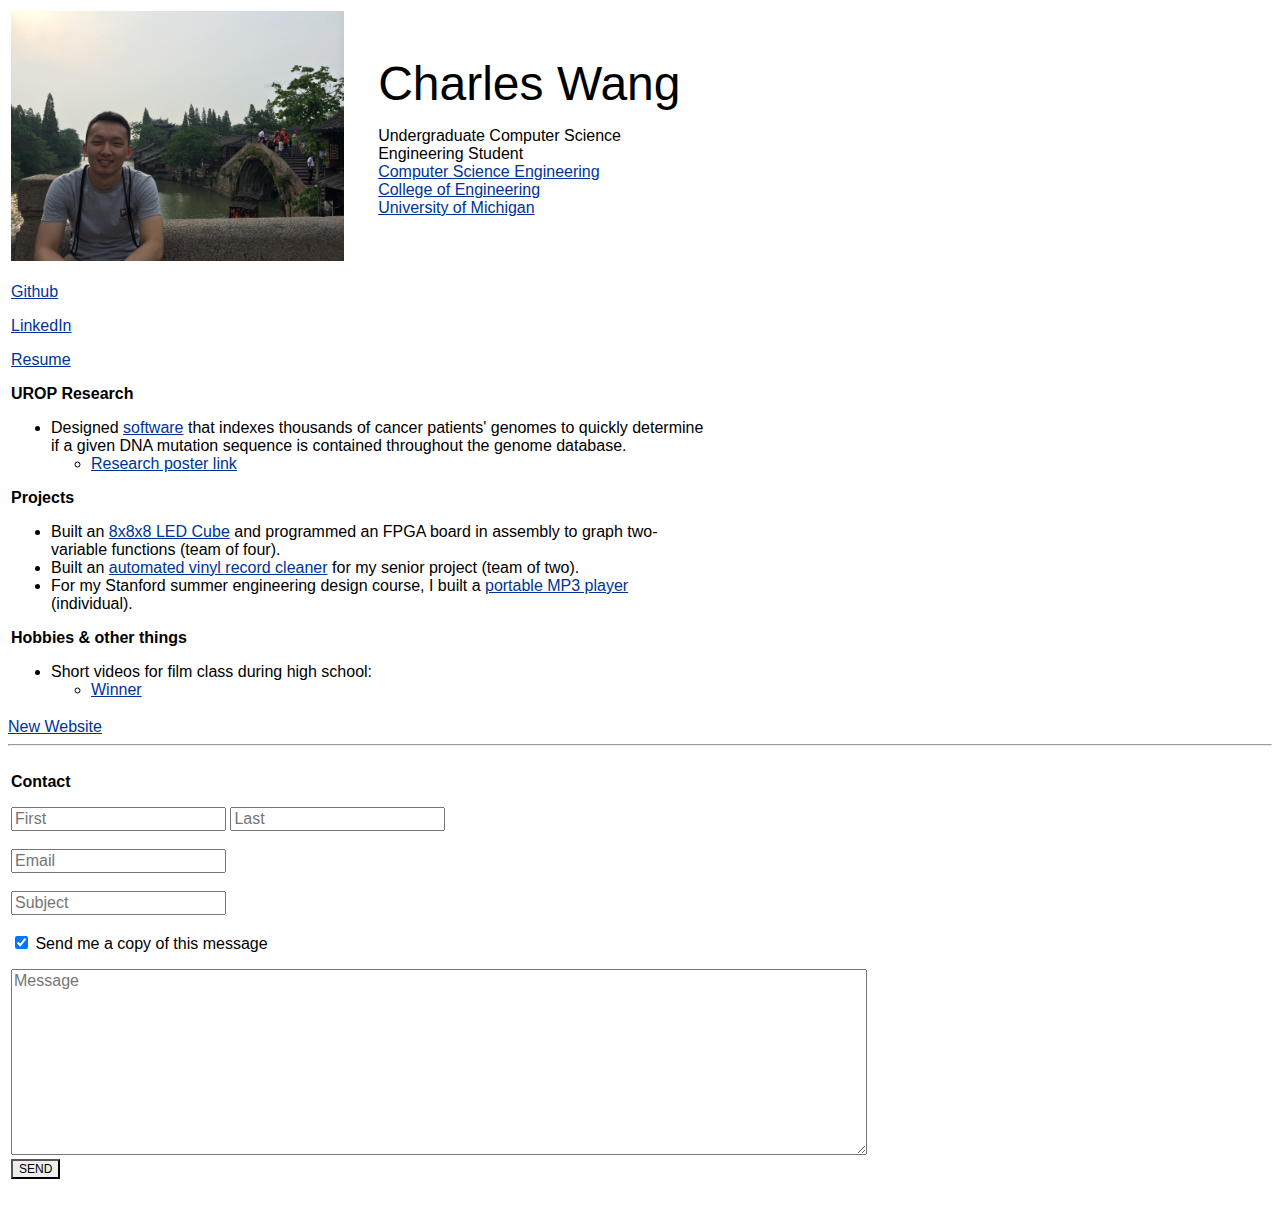
==== index.html @ fd4e61ab "added linkedin link" ====
<!DOCTYPE html>
<html>
<head>

<title>Charles Wang</title>

</head>

<!--
<link href="mainstyle.css" rel="stylesheet" />
-->
<link href="cgb.css" rel="stylesheet" type="text/css">

<body>

<table border="0" width="700" height="100">
<tbody>
<tr>
<td width="141">
<div style="height: 250px"><img src="res/pro_pic.JPG" style="height:100%"></div>
</td>
<td width="300">
<p><font size="7">Charles Wang</font></p>
<p>Undergraduate Computer Science Engineering Student<br>
<a href="http://www.cse.umich.edu/">Computer Science Engineering</a><br>
<a href="http://www.engin.umich.edu/">College of Engineering</a><br>
<a href="http://www.umich.edu/">University of Michigan</a></p>
</td>
</tr>
</tbody>
</table>

<!-- <hr> -->

<table border="0" width="700">
<tbody>
<tr>
<td width="690">

<p><a href="https://github.com/cvwang/">Github</a></p>
<p><a href="https://www.linkedin.com/in/cvwang">LinkedIn</a></p>
<p><a href="res/resume.pdf">Resume</a></p>

<p><strong>UROP Research</strong></p>
<ul>
<li>Designed <a href="https://github.com/cvwang/SeqUMich">software</a> that indexes thousands of cancer patients' genomes to quickly determine if a given DNA mutation sequence is contained throughout the genome database.
<ul>
<!--
<li><a href="https://github.com/cvwang/SeqUMich">Software source code</a>
-->
<li><a href="https://drive.google.com/file/d/0B2Oq1o2MAfu_eEY1dFN3S1JjQms/edit">Research poster link</a>
<!--
<li><a href="res/urop_poster.pdf">Research poster link</a>
-->
</ul>
</ul>

<p><strong>Projects</strong></p>
<ul>
<li>Built an <a href="cube.html">8x8x8 LED Cube</a> and programmed an FPGA board in assembly to graph two-variable functions (team of four).
<li>Built an <a href="http://www.youtube.com/watch?v=CIx559oaiVE">automated vinyl record cleaner</a> for my senior project (team of two).
<li>For my Stanford summer engineering design course, I built a <a href="http://www.youtube.com/watch?v=28SGvFchyhs">portable MP3 player</a> (individual).
</ul>

<p><strong>Hobbies & other things</strong></p>
<ul>
<li>Short videos for film class during high school:
<ul>
<li><a href="http://youtu.be/OxECBpSXmow">Winner</a>
</ul>
</ul>

</td>
</tr>

</tbody>
</table>

<a href="personal_website2/index.html">New Website</a>

<hr>

<table border="0" width="700">
<tbody>

<tr>
<td>
<!-- MAIL SECTION -->
<p><strong>Contact</strong></p>
<form method=POST action="http://www.umich.edu/cgi-bin/htmail/cvwang@umich.edu">

<input type="text" placeholder="First" name="First name" />
<input type="text" placeholder="Last" name="Last name" />
<br><br>
<input type="text" placeholder="Email" name="from" />
<br><br>
<input type="text" placeholder="Subject" name="subject" />
<br><br>
<input name=ccme type=checkbox checked> Send me a copy of this message<p>
<textarea placeholder="Message" name="body" rows="10" cols="90"></textarea>
<br>
<input type="submit" value="SEND" />

</form>

</td>
</tr>

</tbody>
</table>

<br>

</body>
</html>
---- cgb.css ----
body {
	font-family: "Arial", "Helvetica", "sans-serif";
	font-size: 16px;
	font-style: normal;
	line-height: normal;
	font-weight: normal;
	font-variant: normal;
	text-transform: none;
	color: #000000;
	background-color: #ffffff;
}

input[type=text] {
	font-family: "Arial", "Helvetica", "sans-serif";
	font-size: 16px;
}

input[type=submit] {
	font-family: "Arial", "Helvetica", "sans-serif";
	font-size: 12px;
	background-color: #ededed;
}

textarea {
	font-family: "Arial", "Helvetica", "sans-serif";
	font-size: 16px;
}

A:link {color: #003399;}
A:visited {color: #003399;}
A:active {color: #003399;}
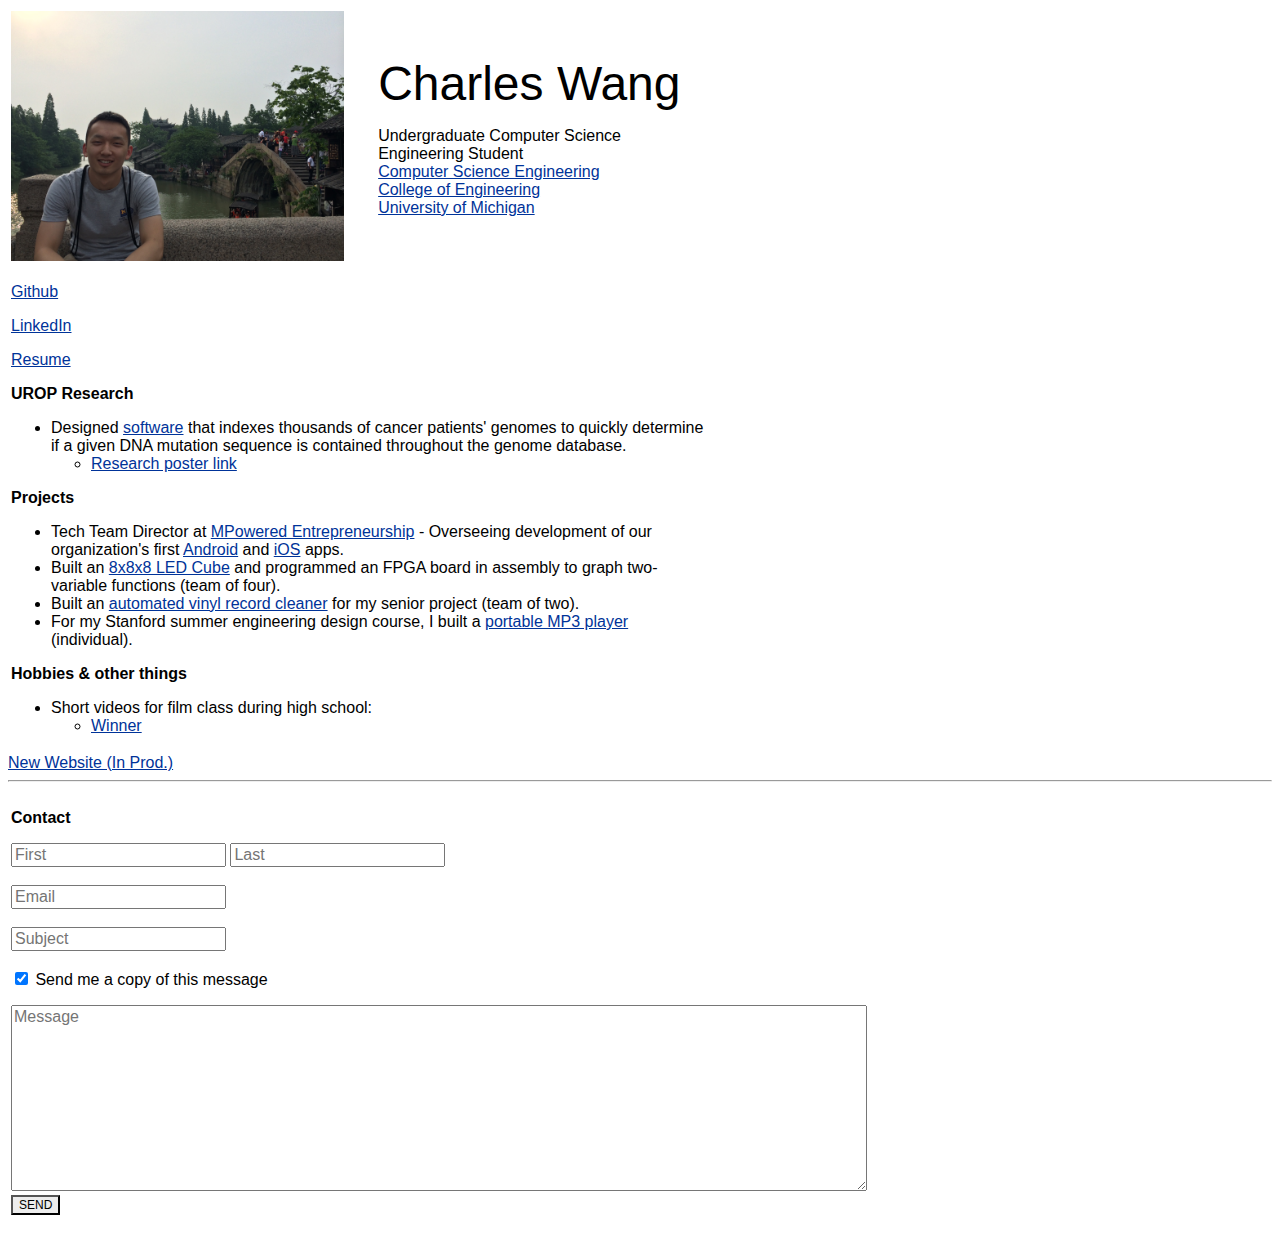
==== commit adba2e89: "added mpowered" ====
--- a/index.html
+++ b/index.html
@@ -57,6 +57,7 @@
 
 <p><strong>Projects</strong></p>
 <ul>
+<li>Tech Team Director at <a href="https://mpowered.umich.edu/">MPowered Entrepreneurship</a> - Overseeing development of our organization's first <a href="https://play.google.com/store/apps/details?id=edu.umich.mpowered.mpowered">Android</a> and <a href="https://itunes.apple.com/us/app/mpowered-entrepreneurship/id1039674962">iOS</a> apps.</li>
 <li>Built an <a href="cube.html">8x8x8 LED Cube</a> and programmed an FPGA board in assembly to graph two-variable functions (team of four).
 <li>Built an <a href="http://www.youtube.com/watch?v=CIx559oaiVE">automated vinyl record cleaner</a> for my senior project (team of two).
 <li>For my Stanford summer engineering design course, I built a <a href="http://www.youtube.com/watch?v=28SGvFchyhs">portable MP3 player</a> (individual).
@@ -76,7 +77,7 @@
 </tbody>
 </table>
 
-<a href="personal_website2/index.html">New Website</a>
+<a href="personal_website2/index.html">New Website (In Prod.)</a>
 
 <hr>
 
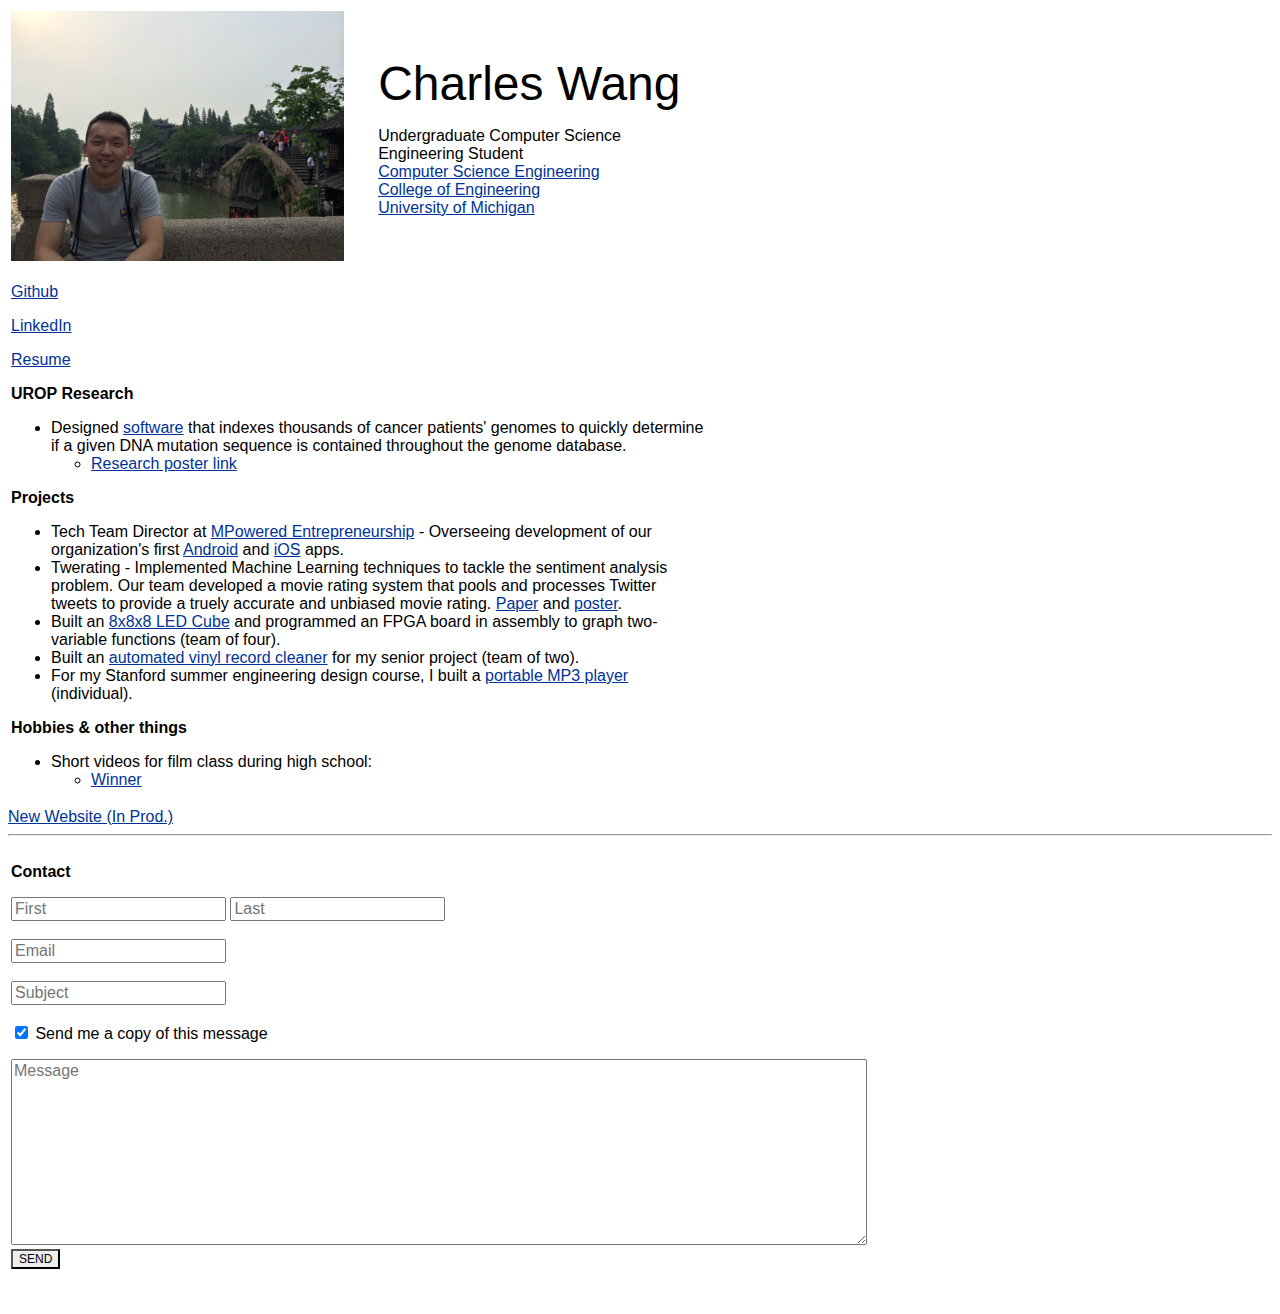
==== commit 1c55df73: "included machine learning work" ====
--- a/index.html
+++ b/index.html
@@ -58,6 +58,7 @@
 <p><strong>Projects</strong></p>
 <ul>
 <li>Tech Team Director at <a href="https://mpowered.umich.edu/">MPowered Entrepreneurship</a> - Overseeing development of our organization's first <a href="https://play.google.com/store/apps/details?id=edu.umich.mpowered.mpowered">Android</a> and <a href="https://itunes.apple.com/us/app/mpowered-entrepreneurship/id1039674962">iOS</a> apps.</li>
+<li> Twerating - Implemented Machine Learning techniques to tackle the sentiment analysis problem. Our team developed a movie rating system that pools and processes Twitter tweets to provide a truely accurate and unbiased movie rating. <a href="res/ml_paper.pdf">Paper</a> and <a href="res/ml_poster.pdf">poster</a>.
 <li>Built an <a href="cube.html">8x8x8 LED Cube</a> and programmed an FPGA board in assembly to graph two-variable functions (team of four).
 <li>Built an <a href="http://www.youtube.com/watch?v=CIx559oaiVE">automated vinyl record cleaner</a> for my senior project (team of two).
 <li>For my Stanford summer engineering design course, I built a <a href="http://www.youtube.com/watch?v=28SGvFchyhs">portable MP3 player</a> (individual).
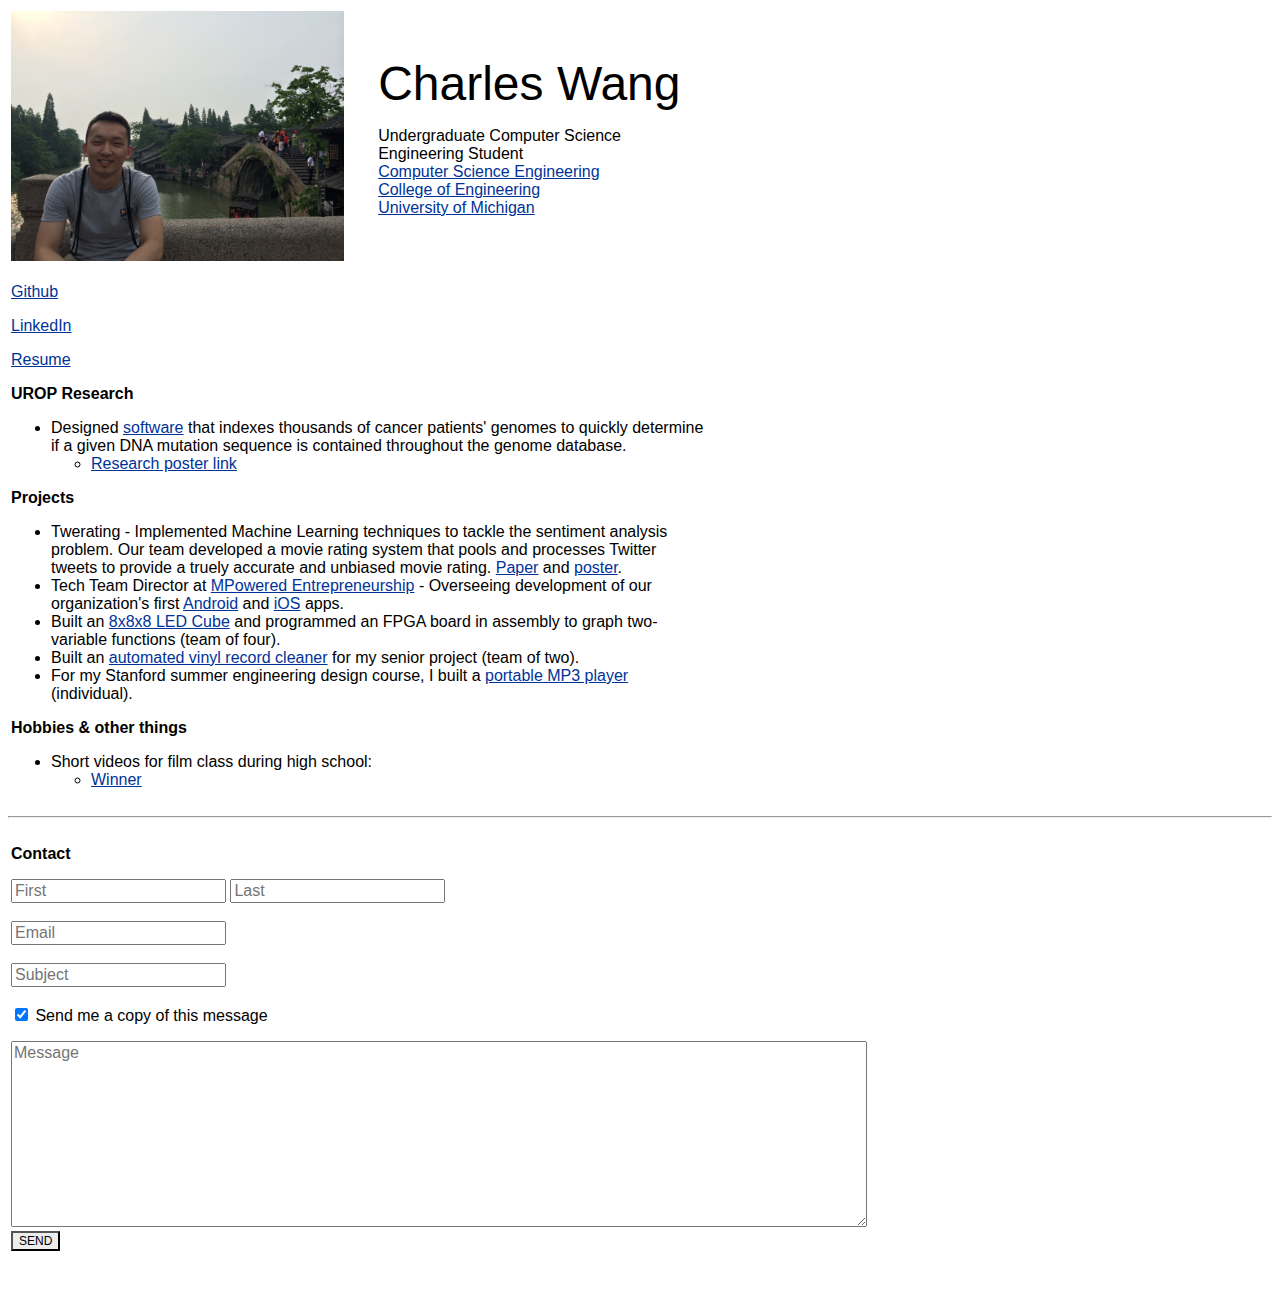
==== commit 8d3cddd4: "remove 2nd site" ====
--- a/index.html
+++ b/index.html
@@ -57,8 +57,8 @@
 
 <p><strong>Projects</strong></p>
 <ul>
+<li> Twerating - Implemented Machine Learning techniques to tackle the sentiment analysis problem. Our team developed a movie rating system that pools and processes Twitter tweets to provide a truely accurate and unbiased movie rating. <a href="res/ml_paper.pdf">Paper</a> and <a href="res/ml_poster.pdf">poster</a>.
 <li>Tech Team Director at <a href="https://mpowered.umich.edu/">MPowered Entrepreneurship</a> - Overseeing development of our organization's first <a href="https://play.google.com/store/apps/details?id=edu.umich.mpowered.mpowered">Android</a> and <a href="https://itunes.apple.com/us/app/mpowered-entrepreneurship/id1039674962">iOS</a> apps.</li>
-<li> Twerating - Implemented Machine Learning techniques to tackle the sentiment analysis problem. Our team developed a movie rating system that pools and processes Twitter tweets to provide a truely accurate and unbiased movie rating. <a href="res/ml_paper.pdf">Paper</a> and <a href="res/ml_poster.pdf">poster</a>.
 <li>Built an <a href="cube.html">8x8x8 LED Cube</a> and programmed an FPGA board in assembly to graph two-variable functions (team of four).
 <li>Built an <a href="http://www.youtube.com/watch?v=CIx559oaiVE">automated vinyl record cleaner</a> for my senior project (team of two).
 <li>For my Stanford summer engineering design course, I built a <a href="http://www.youtube.com/watch?v=28SGvFchyhs">portable MP3 player</a> (individual).
@@ -78,7 +78,7 @@
 </tbody>
 </table>
 
-<a href="personal_website2/index.html">New Website (In Prod.)</a>
+<!-- <a href="personal_website2/index.html">New Website (In Prod.)</a> -->
 
 <hr>
 
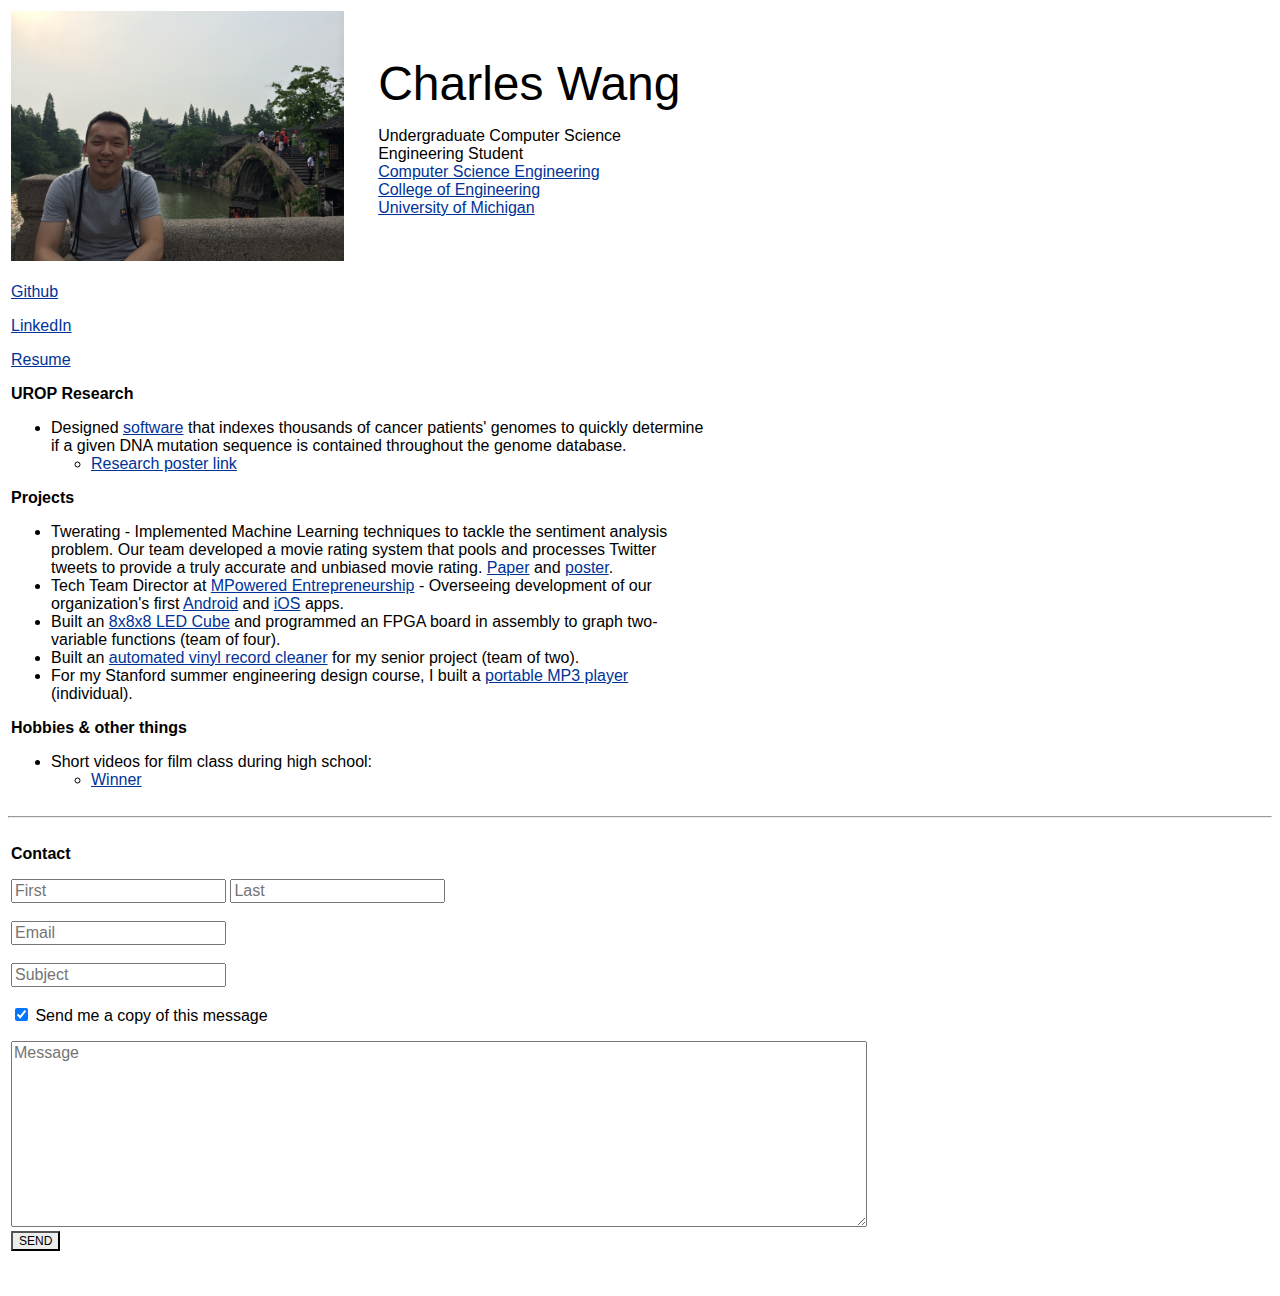
==== commit edba4217: "typo fix" ====
--- a/index.html
+++ b/index.html
@@ -57,7 +57,7 @@
 
 <p><strong>Projects</strong></p>
 <ul>
-<li> Twerating - Implemented Machine Learning techniques to tackle the sentiment analysis problem. Our team developed a movie rating system that pools and processes Twitter tweets to provide a truely accurate and unbiased movie rating. <a href="res/ml_paper.pdf">Paper</a> and <a href="res/ml_poster.pdf">poster</a>.
+<li> Twerating - Implemented Machine Learning techniques to tackle the sentiment analysis problem. Our team developed a movie rating system that pools and processes Twitter tweets to provide a truly accurate and unbiased movie rating. <a href="res/ml_paper.pdf">Paper</a> and <a href="res/ml_poster.pdf">poster</a>.
 <li>Tech Team Director at <a href="https://mpowered.umich.edu/">MPowered Entrepreneurship</a> - Overseeing development of our organization's first <a href="https://play.google.com/store/apps/details?id=edu.umich.mpowered.mpowered">Android</a> and <a href="https://itunes.apple.com/us/app/mpowered-entrepreneurship/id1039674962">iOS</a> apps.</li>
 <li>Built an <a href="cube.html">8x8x8 LED Cube</a> and programmed an FPGA board in assembly to graph two-variable functions (team of four).
 <li>Built an <a href="http://www.youtube.com/watch?v=CIx559oaiVE">automated vinyl record cleaner</a> for my senior project (team of two).
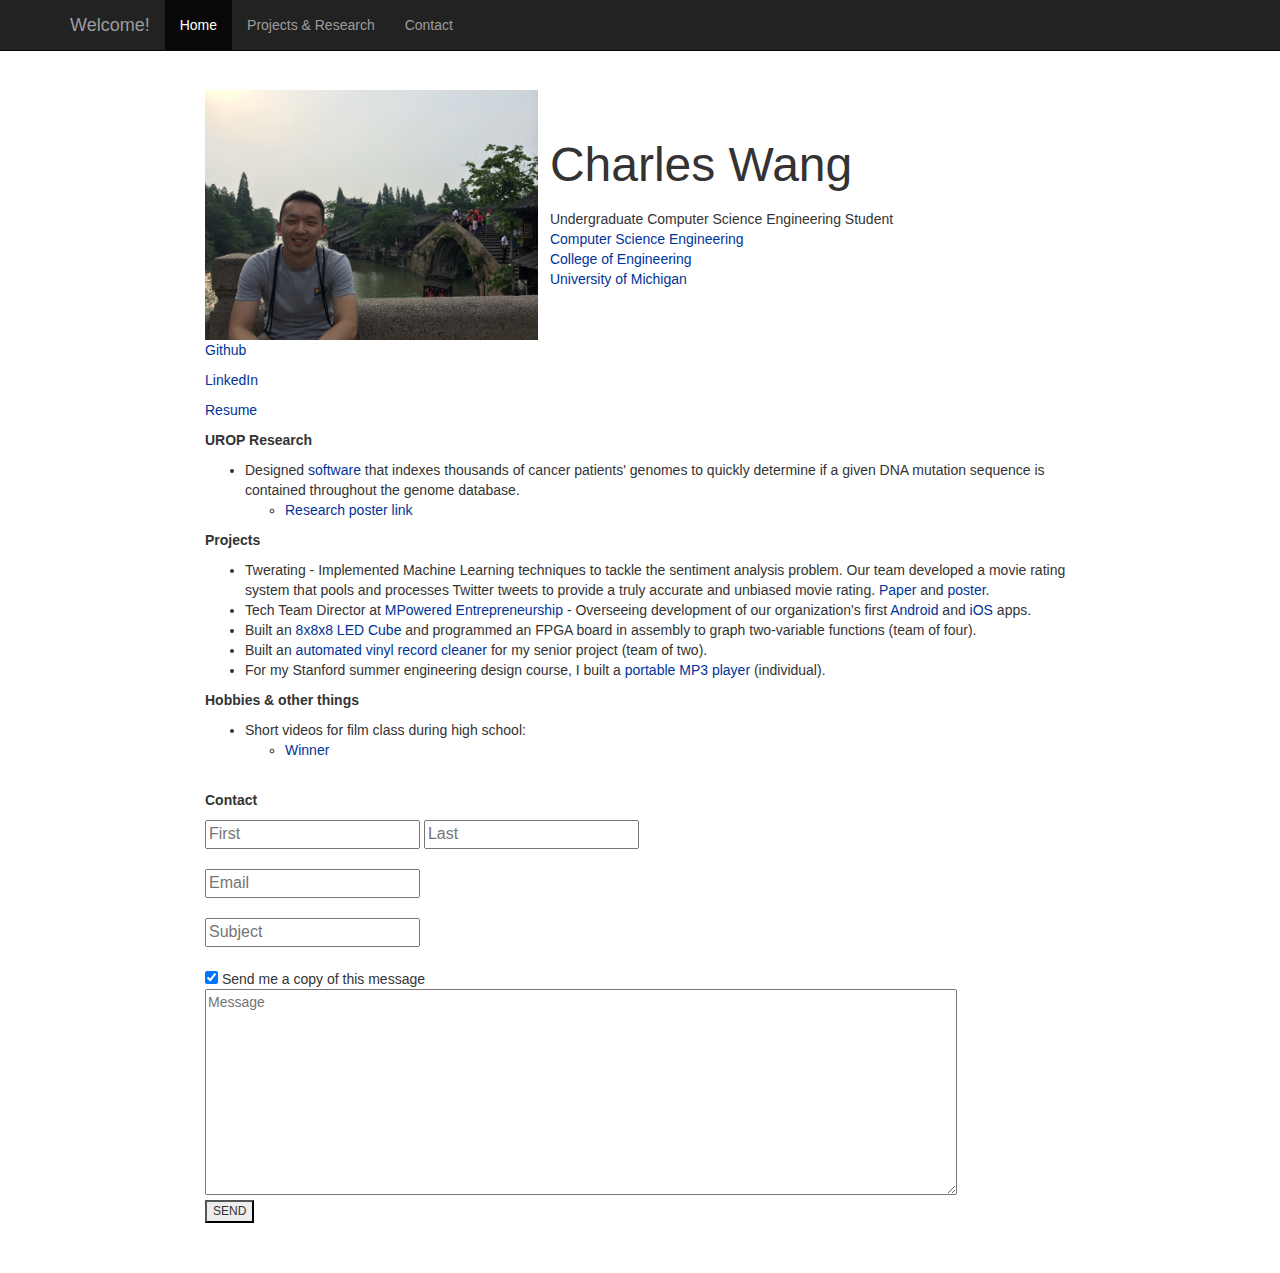
==== commit 80977b13: "beginning to bootstrap website. yes" ====
--- a/index.html
+++ b/index.html
@@ -1,117 +1,115 @@
 <!DOCTYPE html>
 <html>
-<head>
+  <head>
+    <meta charset="utf-8">
+    <meta http-equiv="X-UA-Compatible" content="IE=edge">
+    <meta name="viewport" content="width=device-width, initial-scale=1">
+    <!-- The above 3 meta tags *must* come first in the head; any other head content must come *after* these tags -->
+    <meta name="description" content="">
+    <meta name="author" content="">
 
-<title>Charles Wang</title>
+    <link rel="icon" href="res/icon.ico">
+    <title>Charles Wang</title>
+    <link href="cgb.css" rel="stylesheet" type="text/css">
 
-</head>
+    <!-- Bootstrap core CSS -->
+    <link href="css/bootstrap.min.css" rel="stylesheet">
+    <!-- Custom styles for this template -->
+    <link href="starter-template.css" rel="stylesheet">
+  </head>
 
-<!--
-<link href="mainstyle.css" rel="stylesheet" />
--->
-<link href="cgb.css" rel="stylesheet" type="text/css">
+  <body>
 
-<body>
+    <nav class="navbar navbar-inverse navbar-fixed-top">
+      <div class="container">
+        <div class="navbar-header">
+          <button type="button" class="navbar-toggle collapsed" data-toggle="collapse" data-target="#navbar" aria-expanded="false" aria-controls="navbar">
+            <span class="sr-only">Toggle navigation</span>
+            <span class="icon-bar"></span>
+            <span class="icon-bar"></span>
+            <span class="icon-bar"></span>
+          </button>
+          <a class="navbar-brand" href="#">Welcome!</a>
+        </div>
+        <div id="navbar" class="collapse navbar-collapse">
+          <ul class="nav navbar-nav">
+            <li class="active"><a href="#">Home</a></li>
+            <li><a href="#projects">Projects & Research</a></li>
+            <li><a href="#contact">Contact</a></li>
+          </ul>
+        </div><!--/.nav-collapse -->
+      </div>
+    </nav>
 
-<table border="0" width="700" height="100">
-<tbody>
-<tr>
-<td width="141">
-<div style="height: 250px"><img src="res/pro_pic.JPG" style="height:100%"></div>
-</td>
-<td width="300">
-<p><font size="7">Charles Wang</font></p>
-<p>Undergraduate Computer Science Engineering Student<br>
-<a href="http://www.cse.umich.edu/">Computer Science Engineering</a><br>
-<a href="http://www.engin.umich.edu/">College of Engineering</a><br>
-<a href="http://www.umich.edu/">University of Michigan</a></p>
-</td>
-</tr>
-</tbody>
-</table>
+    <div class="container" id="nav-container">
+      <!-- <div class="shift-down"> -->
+      <table border="0" width="700" height="100">
+        <tbody>
+          <tr>
+            <td>
+              <div style="height: 250px"><img src="res/pro_pic.JPG" style="height:100%"></div>
+            </td>
+            <td>
+              <p><font size="7">Charles Wang</font></p>
+              <p>Undergraduate Computer Science Engineering Student<br>
+                <a href="http://www.cse.umich.edu/">Computer Science Engineering</a><br>
+                <a href="http://www.engin.umich.edu/">College of Engineering</a><br>
+                <a href="http://www.umich.edu/">University of Michigan</a>
+              </p>
+            </td>
+          </tr>
+        </tbody>
+      </table>
+      <a name="projects"></a> 
+      <p><a href="https://github.com/cvwang/">Github</a></p>
+      <p><a href="https://www.linkedin.com/in/cvwang">LinkedIn</a></p>
+      <p><a href="res/resume.pdf">Resume</a></p>
+      <p><strong>UROP Research</strong></p>
+      <ul>
+        <li>
+          Designed <a href="https://github.com/cvwang/SeqUMich">software</a> that indexes thousands of cancer patients' genomes to quickly determine if a given DNA mutation sequence is contained throughout the genome database.
+          <ul>
+            <li><a href="https://drive.google.com/file/d/0B2Oq1o2MAfu_eEY1dFN3S1JjQms/edit">Research poster link</a>
+          </ul>
+      </ul>
+      <p><strong>Projects</strong></p>
+      <ul>
+        <li> Twerating - Implemented Machine Learning techniques to tackle the sentiment analysis problem. Our team developed a movie rating system that pools and processes Twitter tweets to provide a truly accurate and unbiased movie rating. <a href="res/ml_paper.pdf">Paper</a> and <a href="res/ml_poster.pdf">poster</a>.</li>
+        <li>Tech Team Director at <a href="https://mpowered.umich.edu/">MPowered Entrepreneurship</a> - Overseeing development of our organization's first <a href="https://play.google.com/store/apps/details?id=edu.umich.mpowered.mpowered">Android</a> and <a href="https://itunes.apple.com/us/app/mpowered-entrepreneurship/id1039674962">iOS</a> apps.</li>
+        <li>Built an <a href="cube.html">8x8x8 LED Cube</a> and programmed an FPGA board in assembly to graph two-variable functions (team of four).</li>
+        <li>Built an <a href="http://www.youtube.com/watch?v=CIx559oaiVE">automated vinyl record cleaner</a> for my senior project (team of two).</li>
+        <li>For my Stanford summer engineering design course, I built a <a href="http://www.youtube.com/watch?v=28SGvFchyhs">portable MP3 player</a> (individual).</li>
+      </ul>
+      <p><strong>Hobbies & other things</strong></p>
+      <ul>
+        <li>
+          Short videos for film class during high school:
+          <ul>
+            <li><a href="http://youtu.be/OxECBpSXmow">Winner</a></li>
+          </ul>
+        </li>
+      </ul>
+      <br>
+      <a name="contact"></a> 
+      <!-- MAIL SECTION -->
+      <p><strong>Contact</strong></p>
+      <form method=POST action="http://www.umich.edu/cgi-bin/htmail/cvwang@umich.edu">
+        <input type="text" placeholder="First" name="First name" />
+        <input type="text" placeholder="Last" name="Last name" />
+        <br><br>
+        <input type="text" placeholder="Email" name="from" />
+        <br><br>
+        <input type="text" placeholder="Subject" name="subject" />
+        <br><br>
+        <input name=ccme type=checkbox checked> Send me a copy of this message
+        <p>
+          <textarea placeholder="Message" name="body" rows="10" cols="90"></textarea>
+          <br>
+          <input type="submit" value="SEND" />
+        </p>
+      </form>
+      </li>
+    </div><!-- /.container -->
 
-<!-- <hr> -->
-
-<table border="0" width="700">
-<tbody>
-<tr>
-<td width="690">
-
-<p><a href="https://github.com/cvwang/">Github</a></p>
-<p><a href="https://www.linkedin.com/in/cvwang">LinkedIn</a></p>
-<p><a href="res/resume.pdf">Resume</a></p>
-
-<p><strong>UROP Research</strong></p>
-<ul>
-<li>Designed <a href="https://github.com/cvwang/SeqUMich">software</a> that indexes thousands of cancer patients' genomes to quickly determine if a given DNA mutation sequence is contained throughout the genome database.
-<ul>
-<!--
-<li><a href="https://github.com/cvwang/SeqUMich">Software source code</a>
--->
-<li><a href="https://drive.google.com/file/d/0B2Oq1o2MAfu_eEY1dFN3S1JjQms/edit">Research poster link</a>
-<!--
-<li><a href="res/urop_poster.pdf">Research poster link</a>
--->
-</ul>
-</ul>
-
-<p><strong>Projects</strong></p>
-<ul>
-<li> Twerating - Implemented Machine Learning techniques to tackle the sentiment analysis problem. Our team developed a movie rating system that pools and processes Twitter tweets to provide a truly accurate and unbiased movie rating. <a href="res/ml_paper.pdf">Paper</a> and <a href="res/ml_poster.pdf">poster</a>.
-<li>Tech Team Director at <a href="https://mpowered.umich.edu/">MPowered Entrepreneurship</a> - Overseeing development of our organization's first <a href="https://play.google.com/store/apps/details?id=edu.umich.mpowered.mpowered">Android</a> and <a href="https://itunes.apple.com/us/app/mpowered-entrepreneurship/id1039674962">iOS</a> apps.</li>
-<li>Built an <a href="cube.html">8x8x8 LED Cube</a> and programmed an FPGA board in assembly to graph two-variable functions (team of four).
-<li>Built an <a href="http://www.youtube.com/watch?v=CIx559oaiVE">automated vinyl record cleaner</a> for my senior project (team of two).
-<li>For my Stanford summer engineering design course, I built a <a href="http://www.youtube.com/watch?v=28SGvFchyhs">portable MP3 player</a> (individual).
-</ul>
-
-<p><strong>Hobbies & other things</strong></p>
-<ul>
-<li>Short videos for film class during high school:
-<ul>
-<li><a href="http://youtu.be/OxECBpSXmow">Winner</a>
-</ul>
-</ul>
-
-</td>
-</tr>
-
-</tbody>
-</table>
-
-<!-- <a href="personal_website2/index.html">New Website (In Prod.)</a> -->
-
-<hr>
-
-<table border="0" width="700">
-<tbody>
-
-<tr>
-<td>
-<!-- MAIL SECTION -->
-<p><strong>Contact</strong></p>
-<form method=POST action="http://www.umich.edu/cgi-bin/htmail/cvwang@umich.edu">
-
-<input type="text" placeholder="First" name="First name" />
-<input type="text" placeholder="Last" name="Last name" />
-<br><br>
-<input type="text" placeholder="Email" name="from" />
-<br><br>
-<input type="text" placeholder="Subject" name="subject" />
-<br><br>
-<input name=ccme type=checkbox checked> Send me a copy of this message<p>
-<textarea placeholder="Message" name="body" rows="10" cols="90"></textarea>
-<br>
-<input type="submit" value="SEND" />
-
-</form>
-
-</td>
-</tr>
-
-</tbody>
-</table>
-
-<br>
-
-</body>
+  </body>
 </html>
--- a/starter-template.css
+++ b/starter-template.css
@@ -0,0 +1,18 @@
+body {
+  padding-top: 50px;
+}
+.starter-template {
+  padding: 40px 15px;
+  text-align: center;
+}
+.shift-down {
+  padding: 40px 150px;
+}
+#nav-container {
+  padding: 40px 150px;
+  /*text-align: center;*/
+}
+#no-nav-container {
+  padding: 0px 150px 40px;
+  /*text-align: center;*/
+}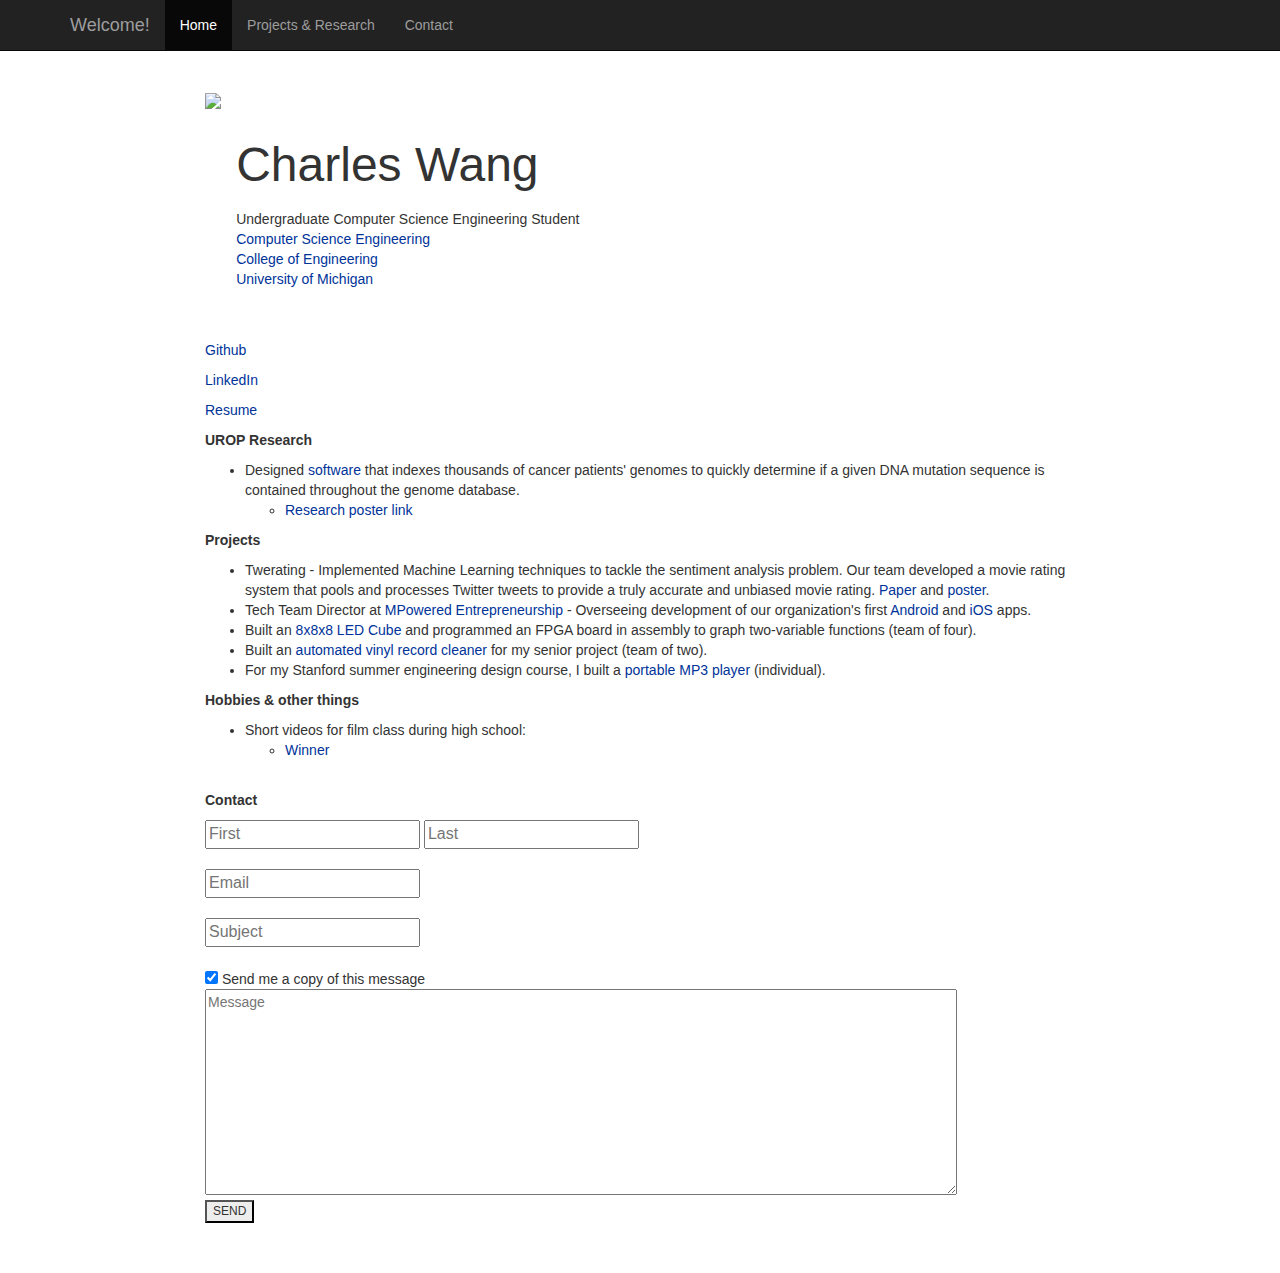
==== commit f225edb2: "lower res photo" ====
--- a/index.html
+++ b/index.html
@@ -47,7 +47,7 @@
         <tbody>
           <tr>
             <td>
-              <div style="height: 250px"><img src="res/pro_pic.JPG" style="height:100%"></div>
+              <div style="height: 250px"><img src="res/pro_pic.jpg" style="height:100%"></div>
             </td>
             <td>
               <p><font size="7">Charles Wang</font></p>
--- a/starter-template.css
+++ b/starter-template.css
@@ -15,4 +15,20 @@
 #no-nav-container {
   padding: 0px 150px 40px;
   /*text-align: center;*/
+}
+@media (max-width: 978px) {
+    .container {
+      padding:0;
+      margin:0;
+    }
+
+    body {
+      padding:0;
+    }
+
+    .navbar-fixed-top, .navbar-fixed-bottom, .navbar-static-top {
+      margin-left: 0;
+      margin-right: 0;
+      margin-bottom:0;
+    }
 }